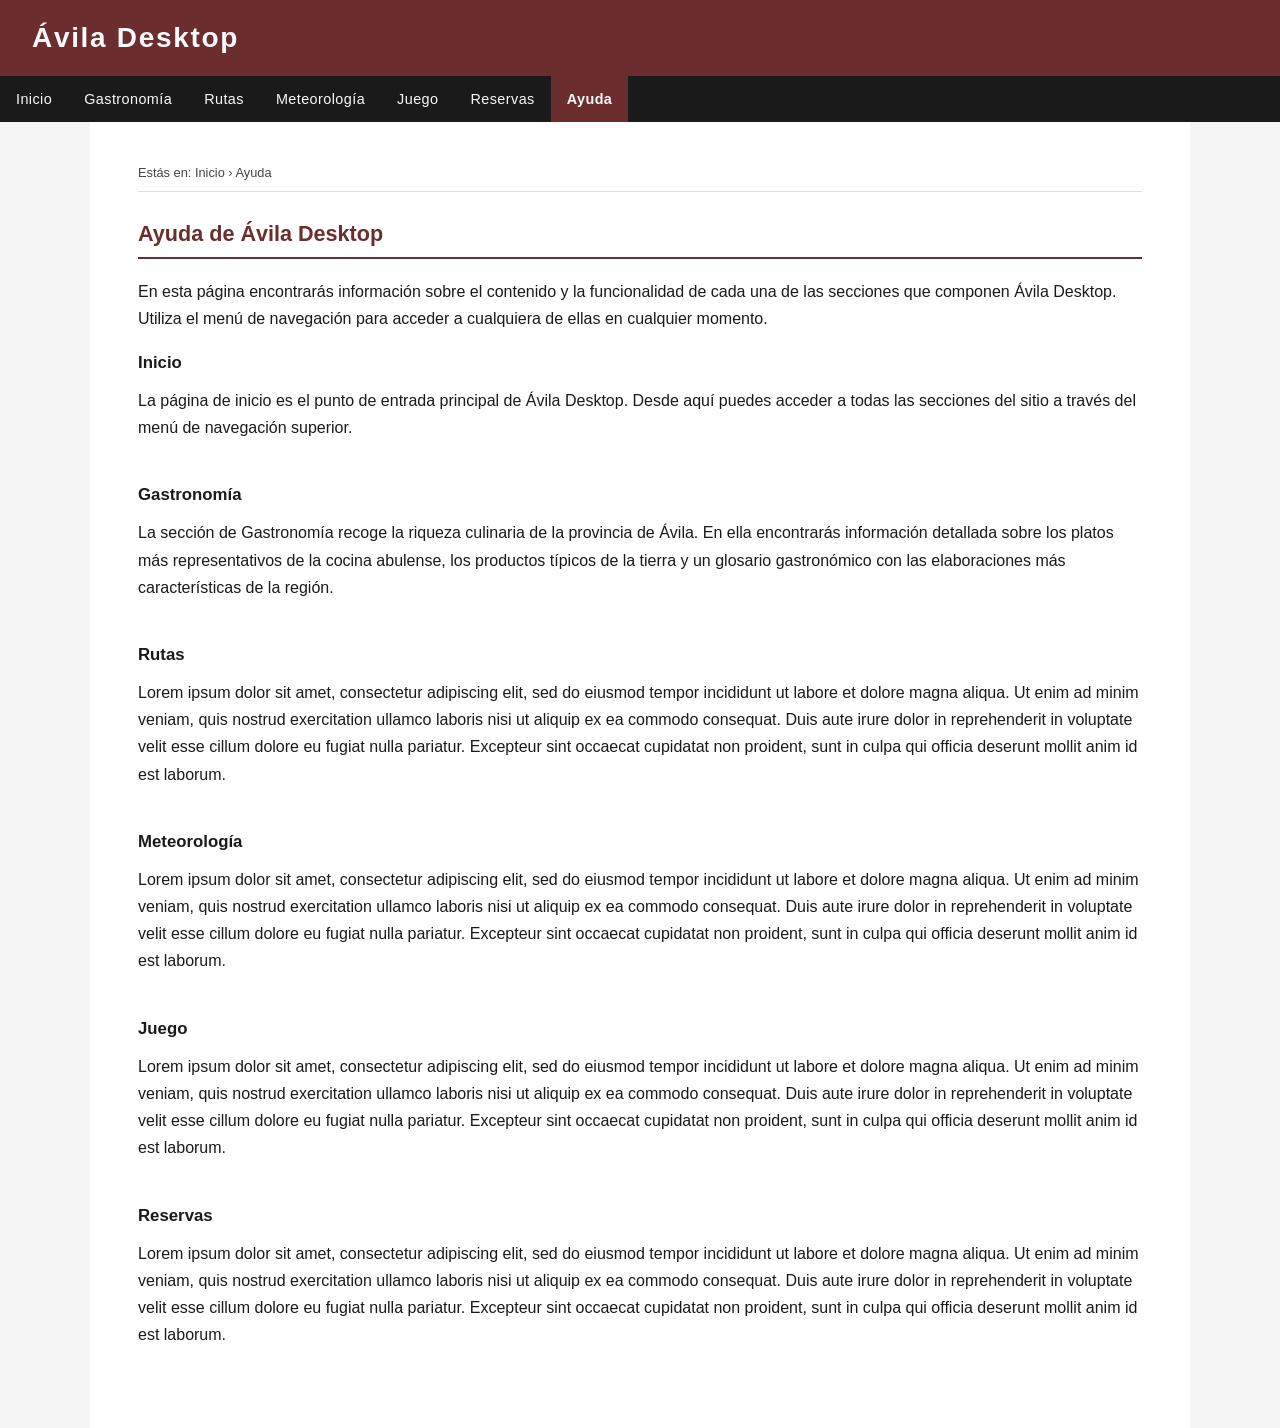
==== ayuda.html @ 367fa904 "first commit" ====
<!DOCTYPE html>
<html lang="es">

<head>
    <meta charset="UTF-8" />
    <title>Ávila-Ayuda</title>
    <meta name="author" content="Daniel Rodríguez Fernández" />
    <meta name="description" content="Página de ayuda de Ávila Desktop" />
    <meta name="keywords" content="Ávila, Avila, Avila Desktop, Ávila Desktop, Desktop, Ayuda" />
    <meta name="viewport" content="width=device-width, initial-scale=1.0" />
    <link rel="stylesheet" href="estilo/estilo.css" />
    <link rel="stylesheet" href="estilo/layout.css" />
    <link rel="icon" type="image/x-icon" href="multimedia/favicon.ico" />
</head>

<body>
    <h1><a href="index.html">Ávila Desktop</a></h1>
    <nav>
        <a href="index.html">Inicio</a>
        <a href="gastronomia.html">Gastronomía</a>
        <a href="rutas.html">Rutas</a>
        <a href="metereologia.html">Meteorología</a>
        <a href="juego.html">Juego</a>
        <a href="reservas.php">Reservas</a>
        <a href="ayuda.html" class="activo">Ayuda</a>
    </nav>
    <main>
        <p>Estás en: <a href="index.html">Inicio</a> &rsaquo; Ayuda</p>
        <h2>Ayuda de Ávila Desktop</h2>
        <p>
            En esta página encontrarás información sobre el contenido y la funcionalidad de cada una de las
            secciones que componen Ávila Desktop. Utiliza el menú de navegación para acceder a cualquiera
            de ellas en cualquier momento.
        </p>

        <section>
            <h3>Inicio</h3>
            <p>
                La página de inicio es el punto de entrada principal de Ávila Desktop. Desde aquí puedes
                acceder a todas las secciones del sitio a través del menú de navegación superior.
            </p>

        </section>

        <section>
            <h3>Gastronomía</h3>
            <p>
                La sección de Gastronomía recoge la riqueza culinaria de la provincia de Ávila. En ella
                encontrarás información detallada sobre los platos más representativos de la cocina abulense,
                los productos típicos de la tierra y un glosario gastronómico con las elaboraciones más
                características de la región.
            </p>
        </section>

        <section>
            <h3>Rutas</h3>
            <p>
                Lorem ipsum dolor sit amet, consectetur adipiscing elit, sed do eiusmod tempor incididunt ut
                labore et dolore magna aliqua. Ut enim ad minim veniam, quis nostrud exercitation ullamco
                laboris nisi ut aliquip ex ea commodo consequat. Duis aute irure dolor in reprehenderit in
                voluptate velit esse cillum dolore eu fugiat nulla pariatur. Excepteur sint occaecat cupidatat non
                proident, sunt in culpa qui officia deserunt mollit anim id est laborum.
            </p>
        </section>

        <section>
            <h3>Meteorología</h3>
            <p>
                Lorem ipsum dolor sit amet, consectetur adipiscing elit, sed do eiusmod tempor incididunt ut
                labore et dolore magna aliqua. Ut enim ad minim veniam, quis nostrud exercitation ullamco
                laboris nisi ut aliquip ex ea commodo consequat. Duis aute irure dolor in reprehenderit in
                voluptate velit esse cillum dolore eu fugiat nulla pariatur. Excepteur sint occaecat cupidatat non
                proident, sunt in culpa qui officia deserunt mollit anim id est laborum.
            </p>
        </section>

        <section>
            <h3>Juego</h3>
            <p>
                Lorem ipsum dolor sit amet, consectetur adipiscing elit, sed do eiusmod tempor incididunt ut
                labore et dolore magna aliqua. Ut enim ad minim veniam, quis nostrud exercitation ullamco
                laboris nisi ut aliquip ex ea commodo consequat. Duis aute irure dolor in reprehenderit in
                voluptate velit esse cillum dolore eu fugiat nulla pariatur. Excepteur sint occaecat cupidatat non
                proident, sunt in culpa qui officia deserunt mollit anim id est laborum.
            </p>
        </section>

        <section>
            <h3>Reservas</h3>
            <p>
                Lorem ipsum dolor sit amet, consectetur adipiscing elit, sed do eiusmod tempor incididunt ut
                labore et dolore magna aliqua. Ut enim ad minim veniam, quis nostrud exercitation ullamco
                laboris nisi ut aliquip ex ea commodo consequat. Duis aute irure dolor in reprehenderit in
                voluptate velit esse cillum dolore eu fugiat nulla pariatur. Excepteur sint occaecat cupidatat non
                proident, sunt in culpa qui officia deserunt mollit anim id est laborum.
            </p>
        </section>

    </main>

</body>

</html>
---- estilo/estilo.css ----
/*
    DATOS PERSONALES
    Daniel Rodríguez Fernández
    UO293655
*/

/* =====================================================
   estilo.css — Estilos generales
   Proyecto Ávila-Desktop
   ===================================================== */


/* Especificidad: (0,0,0) */
* {
    box-sizing: border-box;
    margin: 0;
    padding: 0;
}

/* Especificidad: (0,0,1) */
body {
    font-family: Verdana, Geneva, Tahoma, sans-serif;
    font-size: 1rem;
    line-height: 1.7;
    color: #1a1a1a;
    background-color: #f5f5f5;
}

/* Especificidad: (0,0,1) */
h1 {
    font-size: 1.75rem;
    font-weight: bold;
    letter-spacing: 0.06em;
    color: #fafafa;
    background-color: #6b2d2d;
    padding: 0.9rem 2rem;
}

/* Especificidad: (0,0,2) */
h1 a {
    color: inherit;
    text-decoration: none;
}

/* Especificidad: (0,1,2) */
h1 a:hover {
    text-decoration: underline;
}

/* Especificidad: (0,0,1) */
h2 {
    font-size: 1.35rem;
    color: #6b2d2d;
    border-bottom: 2px solid #6b2d2d;
    padding-bottom: 0.25rem;
    margin-bottom: 1.2rem;
    margin-top: 0.5rem;
}

/* Especificidad: (0,0,1) */
h3 {
    font-size: 1.05rem;
    color: #1a1a1a;
    margin-bottom: 0.6rem;
}

/* Especificidad: (0,0,1) */
p {
    margin-bottom: 1rem;
    color: #1a1a1a;
    /* hereda de body */
}

/* Especificidad: (0,0,1) */
a {
    color: #6b2d2d;
    text-decoration: underline;
}

/* Especificidad: (0,1,1) */
a:hover {
    color: #4a1e1e;
}

/* Especificidad: (0,0,1) */
nav {
    background-color: #1a1a1a;
}

/* Especificidad: (0,0,2) */
nav a {
    color: #fafafa;
    text-decoration: none;
    padding: 0.65rem 1rem;
    font-size: 0.9rem;
    letter-spacing: 0.03em;
}

/* Especificidad: (0,1,2) */
nav a:hover {
    background-color: #6b2d2d;
    color: #fafafa;
}

/* Especificidad: (0,1,2) */
nav a.activo {
    background-color: #6b2d2d;
    color: #fafafa;
    font-weight: bold;
}

/* Especificidad: (0,1,2) */
main>p:first-of-type {
    font-size: 0.8rem;
    color: #444444;
    border-bottom: 1px solid #e0e0e0;
    padding-bottom: 0.5rem;
    margin-bottom: 1.5rem;
}

/* Especificidad: (0,1,3) */
main>p:first-of-type a {
    color: #444444;
    text-decoration: none;
}

/* Especificidad: (0,2,3) */
main>p:first-of-type a:hover {
    text-decoration: underline;
}

/* Especificidad: (0,0,1) */
section {
    margin-bottom: 2.5rem;
}


/* Especificidad: (0,0,1) */
ol {
    margin-left: 1.5rem;
    margin-bottom: 1rem;
}

/* Especificidad: (0,0,1) */
ul {
    margin-left: 1.5rem;
    margin-bottom: 1rem;
}

/* Especificidad: (0,0,2) */
ul ul {
    margin-bottom: 0;
    margin-top: 0.2rem;
}

/* Especificidad: (0,0,1) */
li {
    margin-bottom: 0.3rem;
    color: #1a1a1a;
}

/* Especificidad: (0,0,1) */
dl {
    margin-bottom: 1.5rem;
}

/* Especificidad: (0,0,1) */
dt {
    font-weight: bold;
    color: #1a1a1a;
    margin-top: 0.9rem;
}

/* Especificidad: (0,0,1) */
dd {
    margin-left: 1.5rem;
    margin-bottom: 0.4rem;
    color: #1a1a1a;
}


/* Especificidad: (0,0,1) */
table {
    width: 100%;
    border-collapse: collapse;
    margin-bottom: 1.5rem;
    font-size: 0.95rem;
}

/* Especificidad: (0,0,2) */
table caption {
    caption-side: top;
    text-align: left;
    font-size: 0.82rem;
    color: #444444;
    margin-bottom: 0.4rem;
    font-style: italic;
}

/* Especificidad: (0,0,2) */
thead th {
    background-color: #1a1a1a;
    color: #fafafa;
    padding: 0.6rem 1rem;
    text-align: left;
    font-weight: bold;
}

/* Especificidad: (0,0,2) */
tbody td {
    padding: 0.6rem 1rem;
    border-bottom: 1px solid #e0e0e0;
    color: #1a1a1a;
}

/* Especificidad: (0,1,2) */
tbody tr:nth-child(even) {
    background-color: #f0f0f0;
}

/* Especificidad: (0,1,2) */
tbody tr:hover {
    background-color: #f8eaea;
}

/* Especificidad: (0,0,1) */
img {
    max-width: 100%;
    height: auto;
    display: block;
}

/* Especificidad: (0,0,2) */
picture img {
    margin-bottom: 1.5rem;
}

/* Especificidad: (0,0,1) */
video {
    max-width: 100%;
    height: auto;
    display: block;
    margin-top: 1rem;
    margin-bottom: 1.5rem;
}
---- estilo/layout.css ----
/*
    DATOS PERSONALES
    Daniel Rodríguez Fernández
    UO293655
*/

/* =====================================================
   layout.css — Maquetación y posicionamiento
   Proyecto Ávila-Desktop
   ===================================================== */


/* Especificidad: (0,0,1) */
body {
    display: flex;
    flex-direction: column;
    min-height: 100vh;
}

/* Especificidad: (0,0,1) */
h1 {
    width: 100%;
    font-size: 1.25rem;
}

/* Especificidad: (0,0,1) */
nav {
    display: flex;
    flex-wrap: wrap;
    width: 100%;
}

/* Especificidad: (0,0,2) */
nav a {
    flex: 0 0 auto;
    display: block;
}

/* Especificidad: (0,0,1) */
main {
    flex: 1;
    width: 100%;
    max-width: 960px;
    margin: 0 auto;
    padding: 1.2rem 1rem;
    background-color: #ffffff;
}

/* Especificidad: (0,0,1) */
table {
    display: block;
    overflow-x: auto;
}

@media screen and (min-width: 600px) {

    /* Especificidad: (0,0,1) */
    h1 {
        font-size: 1.55rem;
    }

    /* Especificidad: (0,0,1) */
    main {
        padding: 1.8rem 1.5rem;
    }

    /* Especificidad: (0,0,1) */
    table {
        display: table;
        overflow-x: visible;
    }
}

@media screen and (min-width: 1024px) {

    /* Especificidad: (0,0,1) */
    h1 {
        font-size: 1.75rem;
    }

    /* Especificidad: (0,0,1) */
    main {
        max-width: 1100px;
        padding: 2.5rem 3rem;
    }
}
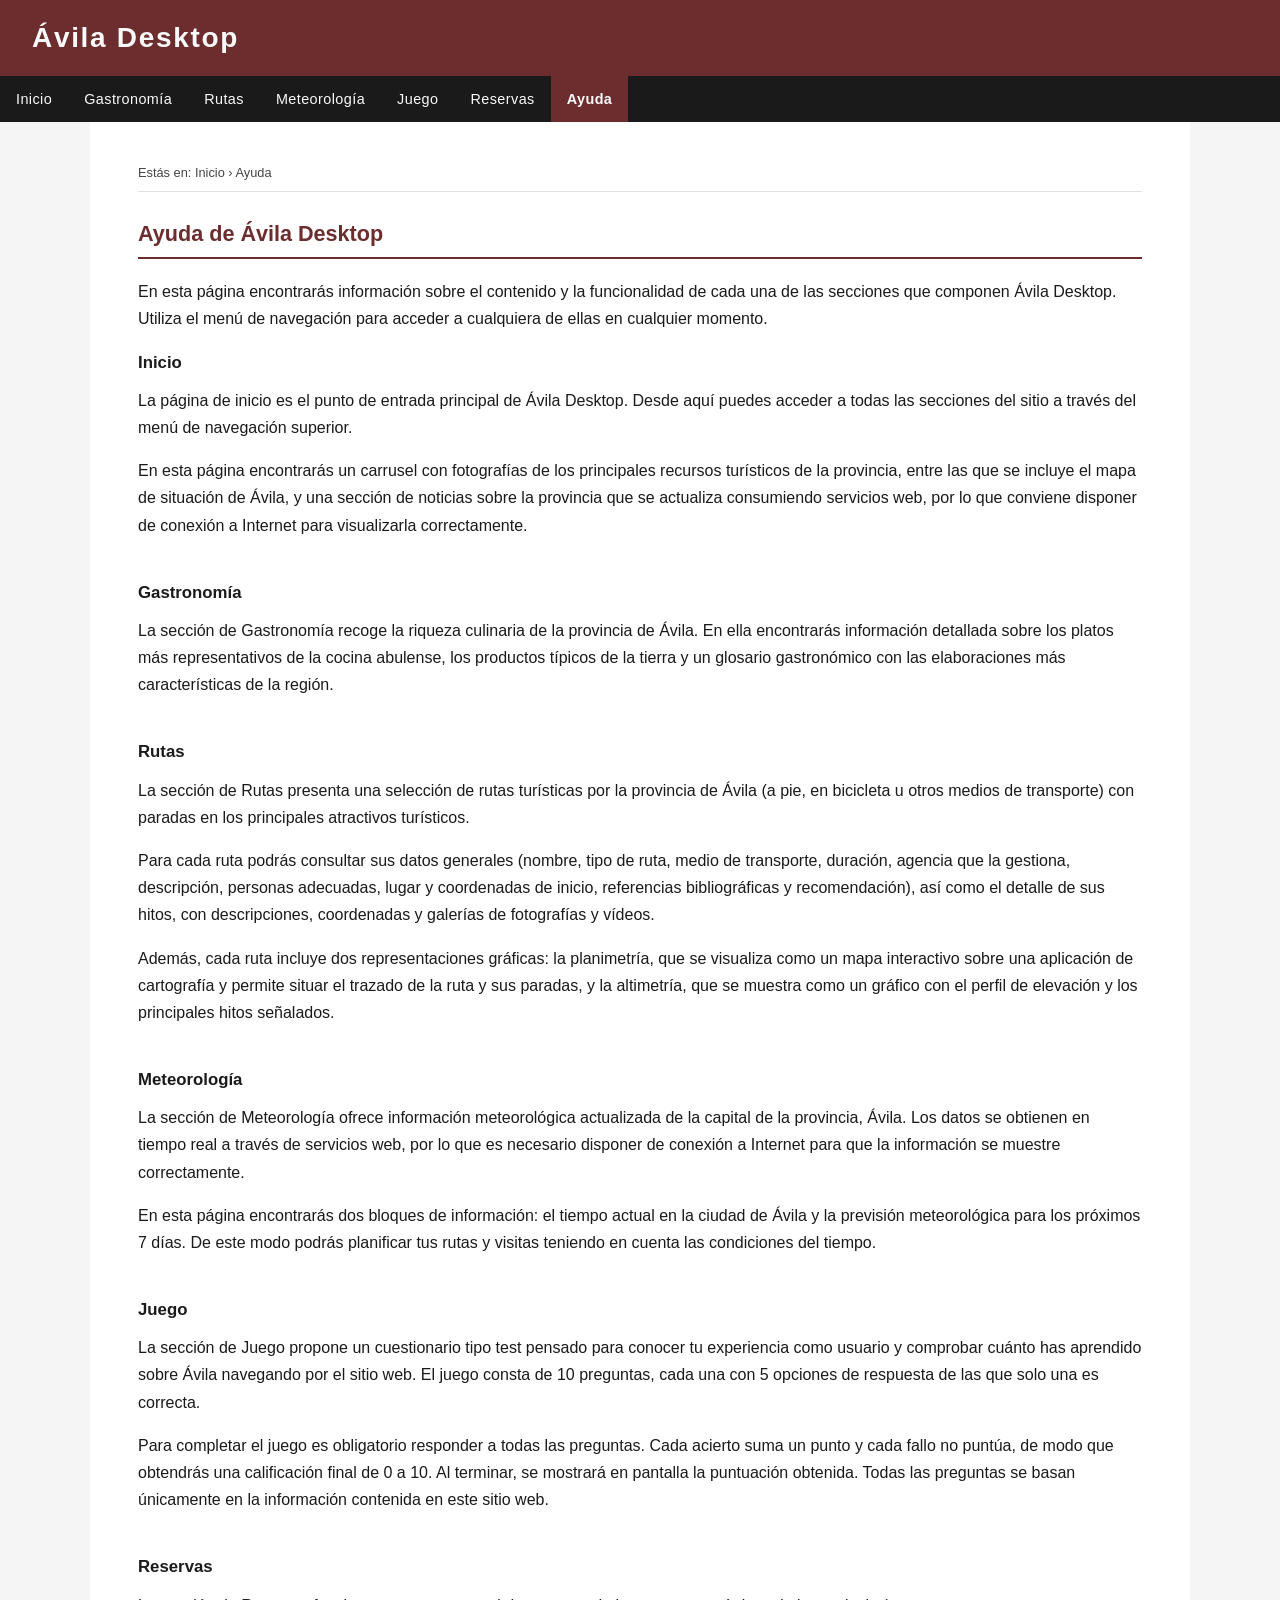
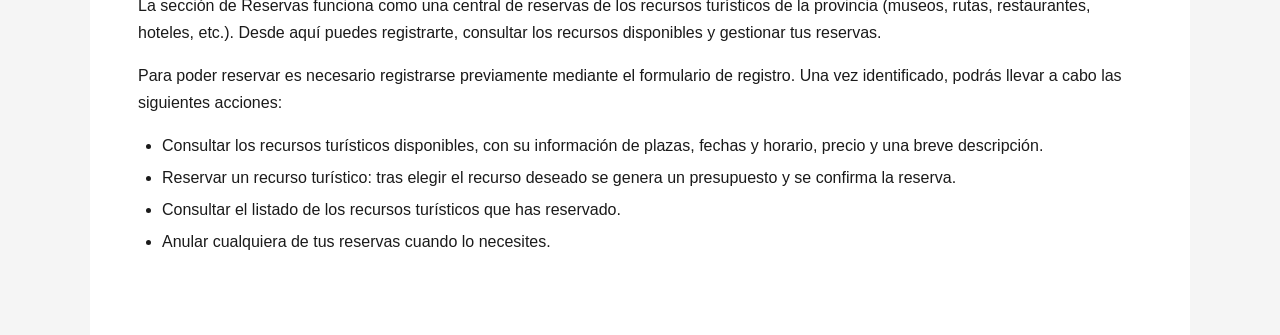
==== commit fe7f7840: "Quitando revisiones, proyecto acabado" ====
--- a/ayuda.html
+++ b/ayuda.html
@@ -14,12 +14,14 @@
 </head>
 
 <body>
-    <h1><a href="index.html">Ávila Desktop</a></h1>
+    <header>
+        <h1><a href="index.html">Ávila Desktop</a></h1>
+    </header>
     <nav>
         <a href="index.html">Inicio</a>
         <a href="gastronomia.html">Gastronomía</a>
         <a href="rutas.html">Rutas</a>
-        <a href="metereologia.html">Meteorología</a>
+        <a href="meteorologia.html">Meteorología</a>
         <a href="juego.html">Juego</a>
         <a href="reservas.php">Reservas</a>
         <a href="ayuda.html" class="activo">Ayuda</a>
@@ -39,7 +41,12 @@
                 La página de inicio es el punto de entrada principal de Ávila Desktop. Desde aquí puedes
                 acceder a todas las secciones del sitio a través del menú de navegación superior.
             </p>
-
+            <p>
+                En esta página encontrarás un carrusel con fotografías de los principales recursos turísticos
+                de la provincia, entre las que se incluye el mapa de situación de Ávila, y una sección de
+                noticias sobre la provincia que se actualiza consumiendo servicios web, por lo que conviene
+                disponer de conexión a Internet para visualizarla correctamente.
+            </p>
         </section>
 
         <section>
@@ -55,45 +62,73 @@
         <section>
             <h3>Rutas</h3>
             <p>
-                Lorem ipsum dolor sit amet, consectetur adipiscing elit, sed do eiusmod tempor incididunt ut
-                labore et dolore magna aliqua. Ut enim ad minim veniam, quis nostrud exercitation ullamco
-                laboris nisi ut aliquip ex ea commodo consequat. Duis aute irure dolor in reprehenderit in
-                voluptate velit esse cillum dolore eu fugiat nulla pariatur. Excepteur sint occaecat cupidatat non
-                proident, sunt in culpa qui officia deserunt mollit anim id est laborum.
+                La sección de Rutas presenta una selección de rutas turísticas por la provincia de Ávila
+                (a pie, en bicicleta u otros medios de transporte) con paradas en los principales atractivos
+                turísticos.
+            </p>
+            <p>
+                Para cada ruta podrás consultar sus datos generales (nombre, tipo de ruta, medio de
+                transporte, duración, agencia que la gestiona, descripción, personas adecuadas, lugar y
+                coordenadas de inicio, referencias bibliográficas y recomendación), así como el detalle de
+                sus hitos, con descripciones, coordenadas y galerías de fotografías y vídeos.
+            </p>
+            <p>
+                Además, cada ruta incluye dos representaciones gráficas: la planimetría,
+                que se visualiza como un mapa interactivo sobre una aplicación de cartografía y permite
+                situar el trazado de la ruta y sus paradas, y la altimetría, que se muestra
+                como un gráfico con el perfil de elevación y los principales hitos señalados.
             </p>
         </section>
 
         <section>
             <h3>Meteorología</h3>
             <p>
-                Lorem ipsum dolor sit amet, consectetur adipiscing elit, sed do eiusmod tempor incididunt ut
-                labore et dolore magna aliqua. Ut enim ad minim veniam, quis nostrud exercitation ullamco
-                laboris nisi ut aliquip ex ea commodo consequat. Duis aute irure dolor in reprehenderit in
-                voluptate velit esse cillum dolore eu fugiat nulla pariatur. Excepteur sint occaecat cupidatat non
-                proident, sunt in culpa qui officia deserunt mollit anim id est laborum.
+                La sección de Meteorología ofrece información meteorológica actualizada de la capital de la
+                provincia, Ávila. Los datos se obtienen en tiempo real a través de servicios web, por lo que
+                es necesario disponer de conexión a Internet para que la información se muestre correctamente.
+            </p>
+            <p>
+                En esta página encontrarás dos bloques de información: el tiempo actual en la ciudad de Ávila
+                y la previsión meteorológica para los próximos 7 días. De este modo podrás planificar tus
+                rutas y visitas teniendo en cuenta las condiciones del tiempo.
             </p>
         </section>
 
         <section>
             <h3>Juego</h3>
             <p>
-                Lorem ipsum dolor sit amet, consectetur adipiscing elit, sed do eiusmod tempor incididunt ut
-                labore et dolore magna aliqua. Ut enim ad minim veniam, quis nostrud exercitation ullamco
-                laboris nisi ut aliquip ex ea commodo consequat. Duis aute irure dolor in reprehenderit in
-                voluptate velit esse cillum dolore eu fugiat nulla pariatur. Excepteur sint occaecat cupidatat non
-                proident, sunt in culpa qui officia deserunt mollit anim id est laborum.
+                La sección de Juego propone un cuestionario tipo test pensado para conocer tu experiencia
+                como usuario y comprobar cuánto has aprendido sobre Ávila navegando por el sitio web. El
+                juego consta de 10 preguntas, cada una con 5 opciones de respuesta de las que solo una es
+                correcta.
+            </p>
+            <p>
+                Para completar el juego es obligatorio responder a todas las preguntas. Cada acierto suma
+                un punto y cada fallo no puntúa, de modo que obtendrás una calificación final de 0 a 10. Al
+                terminar, se mostrará en pantalla la puntuación obtenida. Todas las preguntas se basan
+                únicamente en la información contenida en este sitio web.
             </p>
         </section>
 
         <section>
             <h3>Reservas</h3>
             <p>
-                Lorem ipsum dolor sit amet, consectetur adipiscing elit, sed do eiusmod tempor incididunt ut
-                labore et dolore magna aliqua. Ut enim ad minim veniam, quis nostrud exercitation ullamco
-                laboris nisi ut aliquip ex ea commodo consequat. Duis aute irure dolor in reprehenderit in
-                voluptate velit esse cillum dolore eu fugiat nulla pariatur. Excepteur sint occaecat cupidatat non
-                proident, sunt in culpa qui officia deserunt mollit anim id est laborum.
+                La sección de Reservas funciona como una central de reservas de los recursos turísticos de la
+                provincia (museos, rutas, restaurantes, hoteles, etc.). Desde aquí puedes registrarte, consultar
+                los recursos disponibles y gestionar tus reservas.
             </p>
+            <p>
+                Para poder reservar es necesario registrarse previamente mediante el formulario de registro.
+                Una vez identificado, podrás llevar a cabo las siguientes acciones:
+            </p>
+            <ul>
+                <li>Consultar los recursos turísticos disponibles, con su información de plazas, fechas y
+                    horario, precio y una breve descripción.</li>
+                <li>Reservar un recurso turístico: tras elegir el recurso deseado se genera un presupuesto y se
+                    confirma la reserva.</li>
+                <li>Consultar el listado de los recursos turísticos que has reservado.</li>
+                <li>Anular cualquiera de tus reservas cuando lo necesites.</li>
+            </ul>
         </section>
 
     </main>
--- a/estilo/estilo.css
+++ b/estilo/estilo.css
@@ -3,13 +3,10 @@
     Daniel Rodríguez Fernández
     UO293655
 */
-
 /* =====================================================
    estilo.css — Estilos generales
    Proyecto Ávila-Desktop
    ===================================================== */
-
-
 /* Especificidad: (0,0,0) */
 * {
     box-sizing: border-box;
@@ -27,8 +24,24 @@
 }
 
 /* Especificidad: (0,0,1) */
+main {
+    /* color heredado de body (#1a1a1a): contraste AAA garantizado con background-color #ffffff */
+    background-color: #ffffff;
+}
+
+/* Especificidad: (0,0,3) */
+article h2+img {
+    width: 100%;
+    border: 1px solid #e0e0e0;
+    max-height: 450px;
+    object-fit: contain;
+    border-radius: 4px;
+    margin-bottom: 1.5rem;
+}
+
+/* Especificidad: (0,0,1) */
 h1 {
-    font-size: 1.75rem;
+    font-size: 1.25rem;
     font-weight: bold;
     letter-spacing: 0.06em;
     color: #fafafa;
@@ -38,6 +51,7 @@
 
 /* Especificidad: (0,0,2) */
 h1 a {
+    /* color #fafafa heredado de h1 sobre fondo #6b2d2d heredado de h1: contraste AAA garantizado */
     color: inherit;
     text-decoration: none;
 }
@@ -50,6 +64,7 @@
 /* Especificidad: (0,0,1) */
 h2 {
     font-size: 1.35rem;
+    /* background-color heredado de body (#f5f5f5): contraste AAA garantizado con color #6b2d2d */
     color: #6b2d2d;
     border-bottom: 2px solid #6b2d2d;
     padding-bottom: 0.25rem;
@@ -60,6 +75,7 @@
 /* Especificidad: (0,0,1) */
 h3 {
     font-size: 1.05rem;
+    /* background-color heredado de body (#f5f5f5): contraste AAA garantizado con color #1a1a1a */
     color: #1a1a1a;
     margin-bottom: 0.6rem;
 }
@@ -67,28 +83,32 @@
 /* Especificidad: (0,0,1) */
 p {
     margin-bottom: 1rem;
-    color: #1a1a1a;
-    /* hereda de body */
+    /* background-color heredado de body (#f5f5f5): contraste AAA garantizado con color #1a1a1a */
+    color: #1a1a1a;
 }
 
 /* Especificidad: (0,0,1) */
 a {
+    /* background-color heredado del elemento contenedor (body #f5f5f5 por defecto): contraste AAA garantizado con color #6b2d2d */
     color: #6b2d2d;
     text-decoration: underline;
 }
 
 /* Especificidad: (0,1,1) */
 a:hover {
+    /* background-color heredado del elemento contenedor (body #f5f5f5 por defecto): contraste AAA garantizado con color #4a1e1e */
     color: #4a1e1e;
 }
 
 /* Especificidad: (0,0,1) */
 nav {
+    /* background-color heredado de body (#f5f5f5): contraste AAA garantizado con color #1a1a1a */
     background-color: #1a1a1a;
 }
 
 /* Especificidad: (0,0,2) */
 nav a {
+    /* background-color heredado de nav (#1a1a1a): contraste AAA garantizado con color #fafafa */
     color: #fafafa;
     text-decoration: none;
     padding: 0.65rem 1rem;
@@ -112,6 +132,7 @@
 /* Especificidad: (0,1,2) */
 main>p:first-of-type {
     font-size: 0.8rem;
+    /* background-color heredado de body (#f5f5f5): contraste AAA garantizado con color #444444 */
     color: #444444;
     border-bottom: 1px solid #e0e0e0;
     padding-bottom: 0.5rem;
@@ -120,6 +141,7 @@
 
 /* Especificidad: (0,1,3) */
 main>p:first-of-type a {
+    /* background-color heredado de body (#f5f5f5): contraste AAA garantizado con color #444444 */
     color: #444444;
     text-decoration: none;
 }
@@ -134,7 +156,6 @@
     margin-bottom: 2.5rem;
 }
 
-
 /* Especificidad: (0,0,1) */
 ol {
     margin-left: 1.5rem;
@@ -156,6 +177,7 @@
 /* Especificidad: (0,0,1) */
 li {
     margin-bottom: 0.3rem;
+    /* background-color heredado de body (#f5f5f5): contraste AAA garantizado con color #1a1a1a */
     color: #1a1a1a;
 }
 
@@ -167,6 +189,7 @@
 /* Especificidad: (0,0,1) */
 dt {
     font-weight: bold;
+    /* background-color heredado de body (#f5f5f5): contraste AAA garantizado con color #1a1a1a */
     color: #1a1a1a;
     margin-top: 0.9rem;
 }
@@ -175,9 +198,9 @@
 dd {
     margin-left: 1.5rem;
     margin-bottom: 0.4rem;
-    color: #1a1a1a;
-}
-
+    /* background-color heredado de body (#f5f5f5): contraste AAA garantizado con color #1a1a1a */
+    color: #1a1a1a;
+}
 
 /* Especificidad: (0,0,1) */
 table {
@@ -192,6 +215,7 @@
     caption-side: top;
     text-align: left;
     font-size: 0.82rem;
+    /* background-color heredado de body (#f5f5f5): contraste AAA garantizado con color #444444 */
     color: #444444;
     margin-bottom: 0.4rem;
     font-style: italic;
@@ -210,16 +234,19 @@
 tbody td {
     padding: 0.6rem 1rem;
     border-bottom: 1px solid #e0e0e0;
+    /* background-color heredado de body (#f5f5f5) o de tbody tr:nth-child(even) (#f0f0f0): contraste AAA garantizado con color #1a1a1a */
     color: #1a1a1a;
 }
 
 /* Especificidad: (0,1,2) */
 tbody tr:nth-child(even) {
+    /* color heredado de body (#1a1a1a): contraste AAA garantizado con background-color #f0f0f0 */
     background-color: #f0f0f0;
 }
 
 /* Especificidad: (0,1,2) */
 tbody tr:hover {
+    /* color heredado de body (#1a1a1a): contraste AAA garantizado con background-color #f8eaea */
     background-color: #f8eaea;
 }
 
@@ -242,4 +269,27 @@
     display: block;
     margin-top: 1rem;
     margin-bottom: 1.5rem;
+}
+
+/* Especificidad: (0,1,) */
+.mapa {
+    width: 100%;
+    height: 400px;
+    border: 1px solid #e0e0e0;
+    border-radius: 4px;
+    margin-bottom: 1.5rem;
+}
+
+
+/* Especificidad: (0,0,1) */
+article {
+    margin-bottom: 2.5rem;
+}
+
+/* Especifidad: (0,0,1) */
+svg {
+    display: block;
+    width: 100%;
+    max-width: 100%;
+    height: auto;
 }
--- a/estilo/layout.css
+++ b/estilo/layout.css
@@ -20,7 +20,6 @@
 /* Especificidad: (0,0,1) */
 h1 {
     width: 100%;
-    font-size: 1.25rem;
 }
 
 /* Especificidad: (0,0,1) */
@@ -43,44 +42,38 @@
     max-width: 960px;
     margin: 0 auto;
     padding: 1.2rem 1rem;
-    background-color: #ffffff;
 }
 
-/* Especificidad: (0,0,1) */
-table {
-    display: block;
-    overflow-x: auto;
-}
 
 @media screen and (min-width: 600px) {
 
     /* Especificidad: (0,0,1) */
     h1 {
+        /* warning provocado por redefinición de font-size*/
         font-size: 1.55rem;
     }
 
     /* Especificidad: (0,0,1) */
     main {
+        /* warning provocado por redefinición de padding-bottom, padding-left, padding-top y padding-right */
         padding: 1.8rem 1.5rem;
     }
 
-    /* Especificidad: (0,0,1) */
-    table {
-        display: table;
-        overflow-x: visible;
-    }
 }
 
 @media screen and (min-width: 1024px) {
 
     /* Especificidad: (0,0,1) */
     h1 {
+        /* warning provocado por redefinición de font-size */
         font-size: 1.75rem;
     }
 
     /* Especificidad: (0,0,1) */
     main {
+        /* warning provocado por redefinición de max-width */
         max-width: 1100px;
+        /* warning provocado por redefinición de padding-bottom,, padding-left, padding-top y padding-right */
         padding: 2.5rem 3rem;
     }
 }
